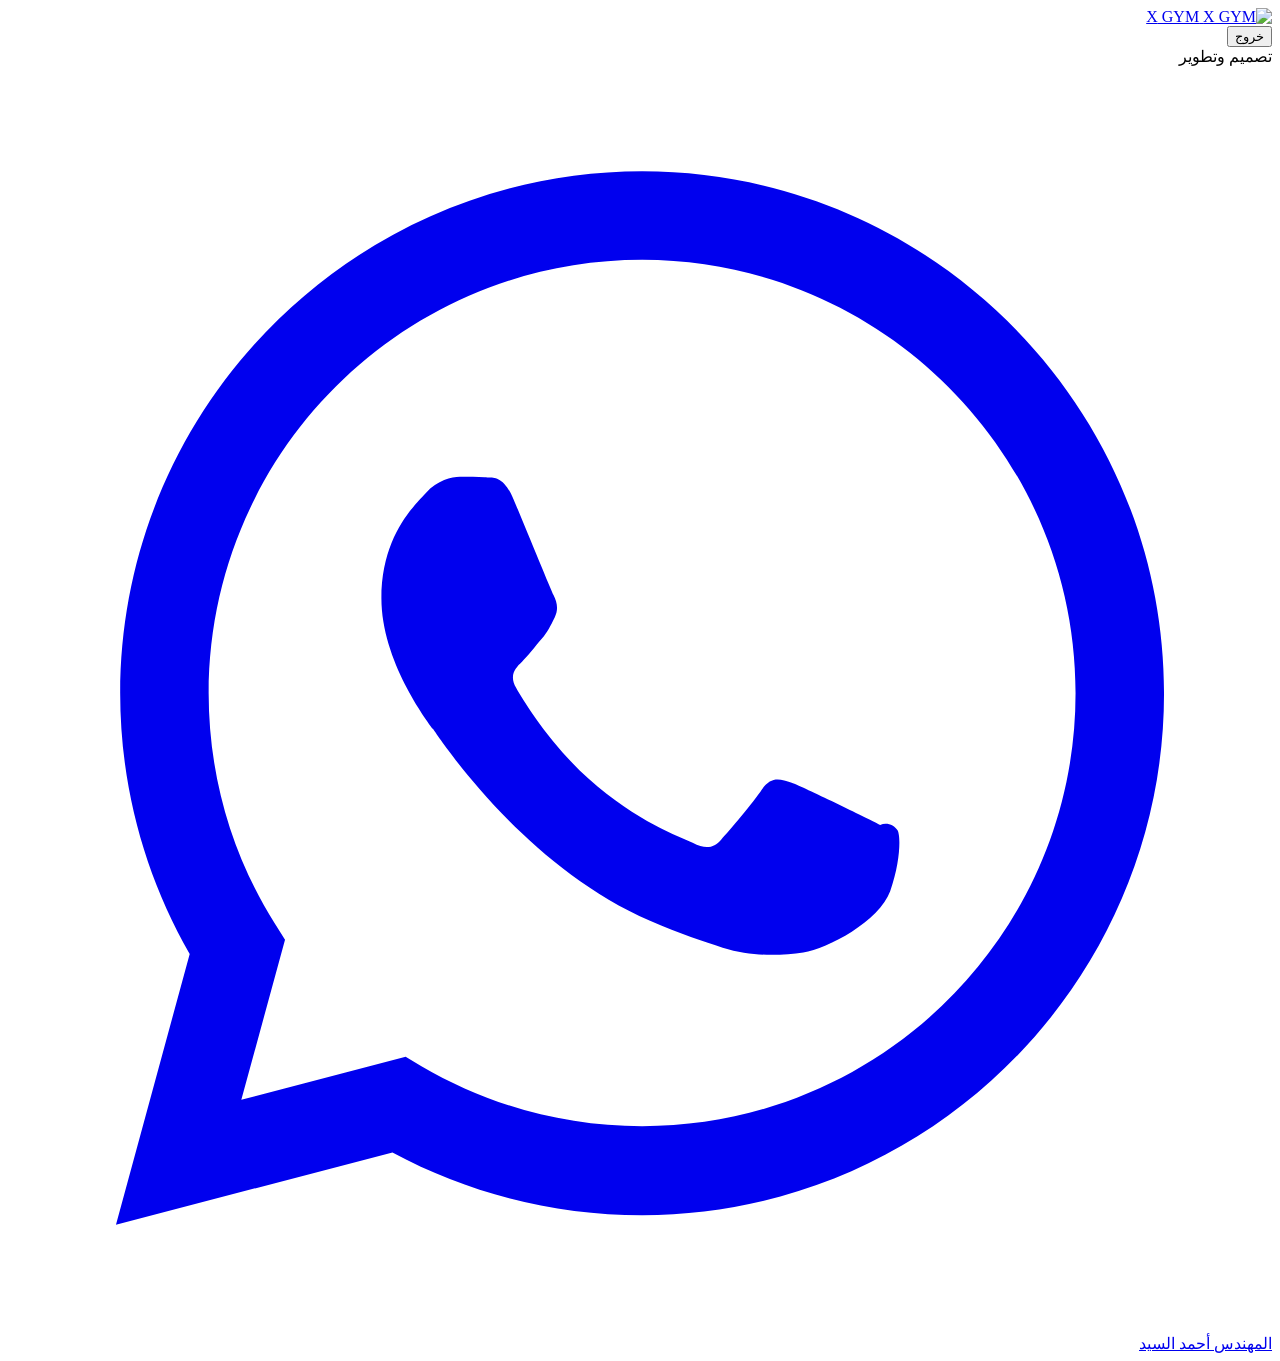
==== public/index.html @ b77bcd3a "Update" ====
<!doctype html>
<html lang="ar" dir="rtl">
<head>
  <meta charset="utf-8">
  <meta name="viewport" content="width=device-width, initial-scale=1">
  <title>X GYM — إدارة الجيم</title>
  <link rel="icon" type="image/jpeg" href="/xgym-logo.jpg">
  <link rel="stylesheet" href="/style.css?v=2.6">
</head>
<body>
  <header class="topbar">
    <div class="topbar-inner">
      <a class="brand" href="#/" id="brand">
        <img src="/xgym-logo.jpg" alt="X GYM" class="brand-logo">
        <span>X</span> GYM
      </a>
      <nav class="nav" id="nav"></nav>
      <button class="btn small" id="logout">خروج</button>
    </div>
  </header>
  <main class="container" id="app"></main>
  <footer class="app-footer">
    <div class="app-footer-inner">
      <span class="footer-label">تصميم وتطوير</span>
      <a href="https://wa.me/201018761843" target="_blank" rel="noopener noreferrer" class="footer-dev-link" title="تواصل عبر واتساب: 01018761843">
        <svg class="footer-wa-icon" viewBox="0 0 24 24" fill="currentColor" aria-hidden="true">
          <path d="M12.04 2C6.58 2 2.13 6.45 2.13 11.91C2.13 13.66 2.59 15.36 3.45 16.86L2.05 22L7.3 20.63C8.75 21.41 10.38 21.82 12.04 21.82C17.5 21.82 21.95 17.37 21.95 11.91C21.95 6.45 17.5 2 12.04 2ZM12.04 20.13C10.56 20.13 9.11 19.73 7.85 18.99L7.55 18.81L4.43 19.63L5.26 16.59L5.06 16.27C4.24 14.97 3.81 13.46 3.81 11.91C3.81 7.37 7.5 3.68 12.04 3.68C16.58 3.68 20.27 7.37 20.27 11.91C20.27 16.45 16.58 20.13 12.04 20.13ZM16.56 14.41C16.31 14.28 15.1 13.69 14.88 13.61C14.65 13.53 14.49 13.49 14.32 13.73C14.16 13.98 13.69 14.53 13.54 14.69C13.4 14.85 13.25 14.88 13 14.75C12.75 14.63 11.96 14.37 11.02 13.53C10.29 12.87 9.79 12.06 9.65 11.81C9.51 11.57 9.63 11.43 9.76 11.31C9.87 11.2 10.01 11.02 10.13 10.88C10.25 10.74 10.3 10.63 10.38 10.47C10.46 10.31 10.42 10.17 10.36 10.05C10.3 9.93 9.81 8.72 9.6 8.23C9.4 7.75 9.2 7.82 9.05 7.81C8.91 7.8 8.75 7.8 8.58 7.8C8.42 7.8 8.16 7.86 7.93 8.11C7.71 8.35 7.09 8.93 7.09 10.11C7.09 11.29 7.95 12.43 8.07 12.59C8.19 12.75 9.77 15.18 12.19 16.23C12.77 16.48 13.22 16.63 13.57 16.74C14.15 16.92 14.68 16.89 15.1 16.83C15.57 16.76 16.54 16.24 16.75 15.67C16.95 15.1 16.95 14.61 16.89 14.51C16.83 14.41 16.68 14.35 16.56 14.41Z"/>
        </svg>
        <span class="footer-dev-name">المهندس أحمد السيد</span>
      </a>
    </div>
  </footer>
  <script src="/common.js?v=2.6"></script>
  <script src="/app.js?v=2.6"></script>
</body>
</html>
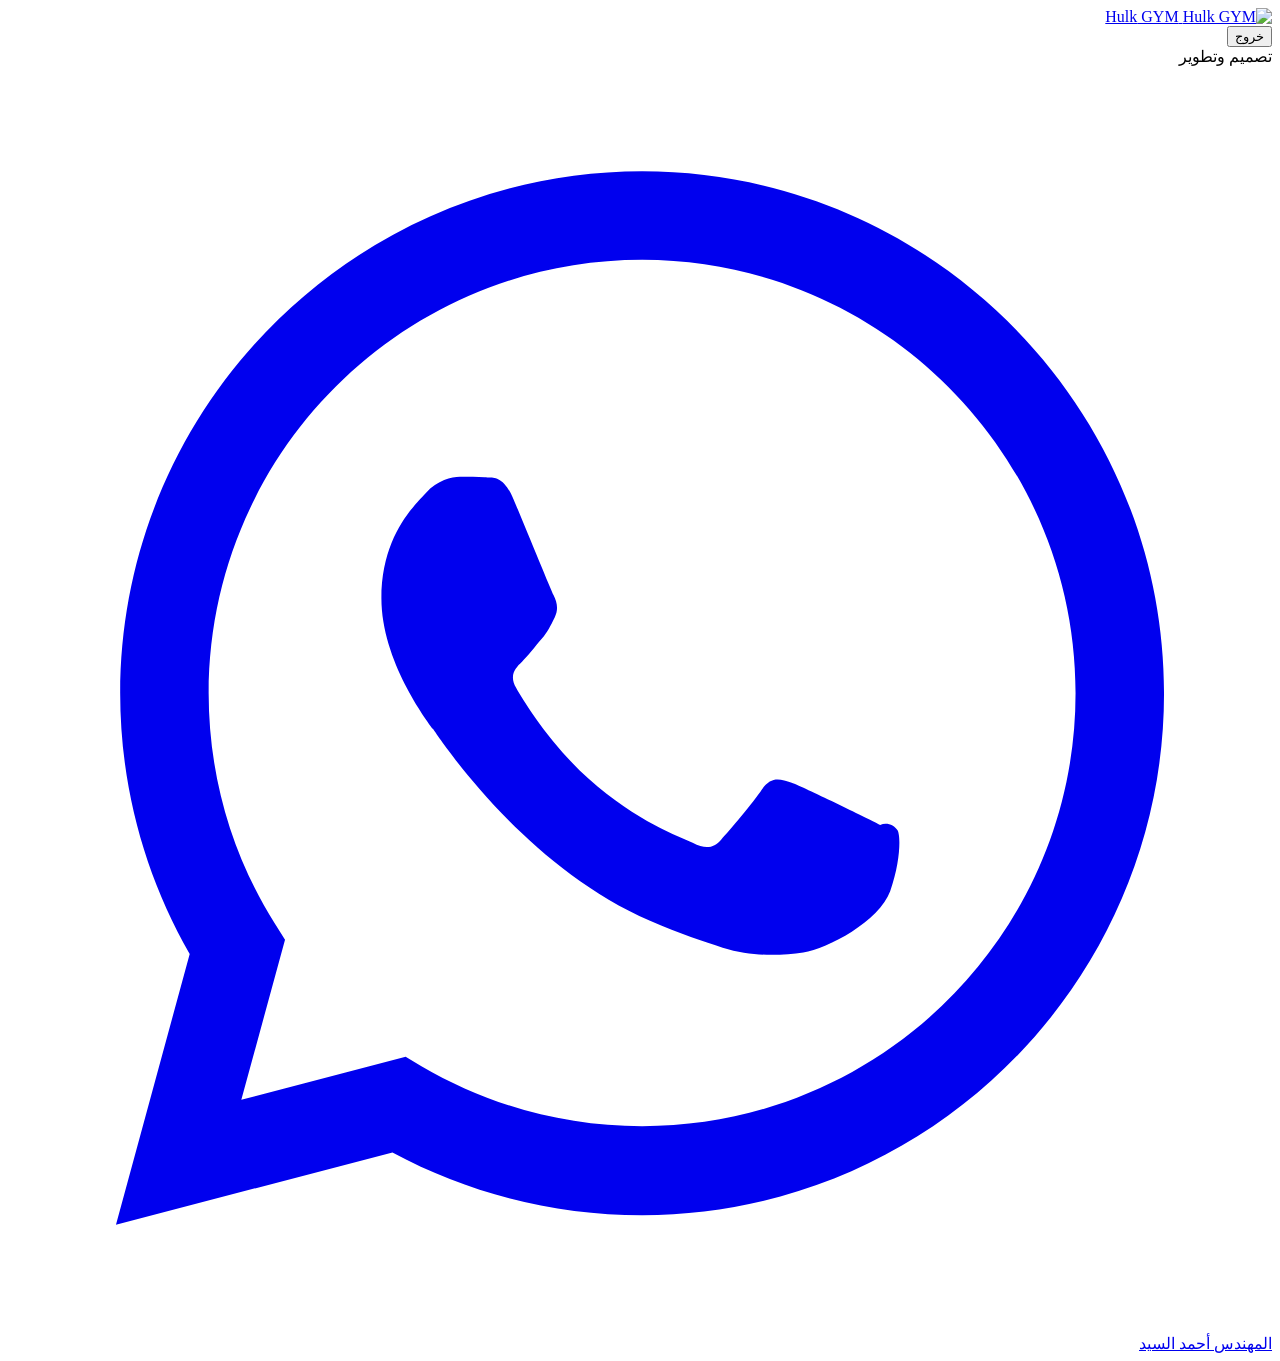
==== commit 8bb402e3: "System" ====
--- a/public/index.html
+++ b/public/index.html
@@ -1,18 +1,18 @@
-<!doctype html>
+﻿<!doctype html>
 <html lang="ar" dir="rtl">
 <head>
   <meta charset="utf-8">
   <meta name="viewport" content="width=device-width, initial-scale=1">
-  <title>X GYM — إدارة الجيم</title>
-  <link rel="icon" type="image/jpeg" href="/xgym-logo.jpg">
-  <link rel="stylesheet" href="/style.css?v=2.6">
+  <title>Hulk GYM — إدارة الجيم</title>
+  <link rel="icon" type="image/jpeg" href="/hulkgym-logo.jpg">
+  <link rel="stylesheet" href="/style.css?v=3.1">
 </head>
 <body>
   <header class="topbar">
     <div class="topbar-inner">
       <a class="brand" href="#/" id="brand">
-        <img src="/xgym-logo.jpg" alt="X GYM" class="brand-logo">
-        <span>X</span> GYM
+        <img src="/hulkgym-logo.jpg" alt="Hulk GYM" class="brand-logo">
+        <span>Hulk</span> GYM
       </a>
       <nav class="nav" id="nav"></nav>
       <button class="btn small" id="logout">خروج</button>
@@ -30,7 +30,7 @@
       </a>
     </div>
   </footer>
-  <script src="/common.js?v=2.6"></script>
-  <script src="/app.js?v=2.6"></script>
+  <script src="/common.js?v=3.1"></script>
+  <script src="/app.js?v=3.1"></script>
 </body>
 </html>
